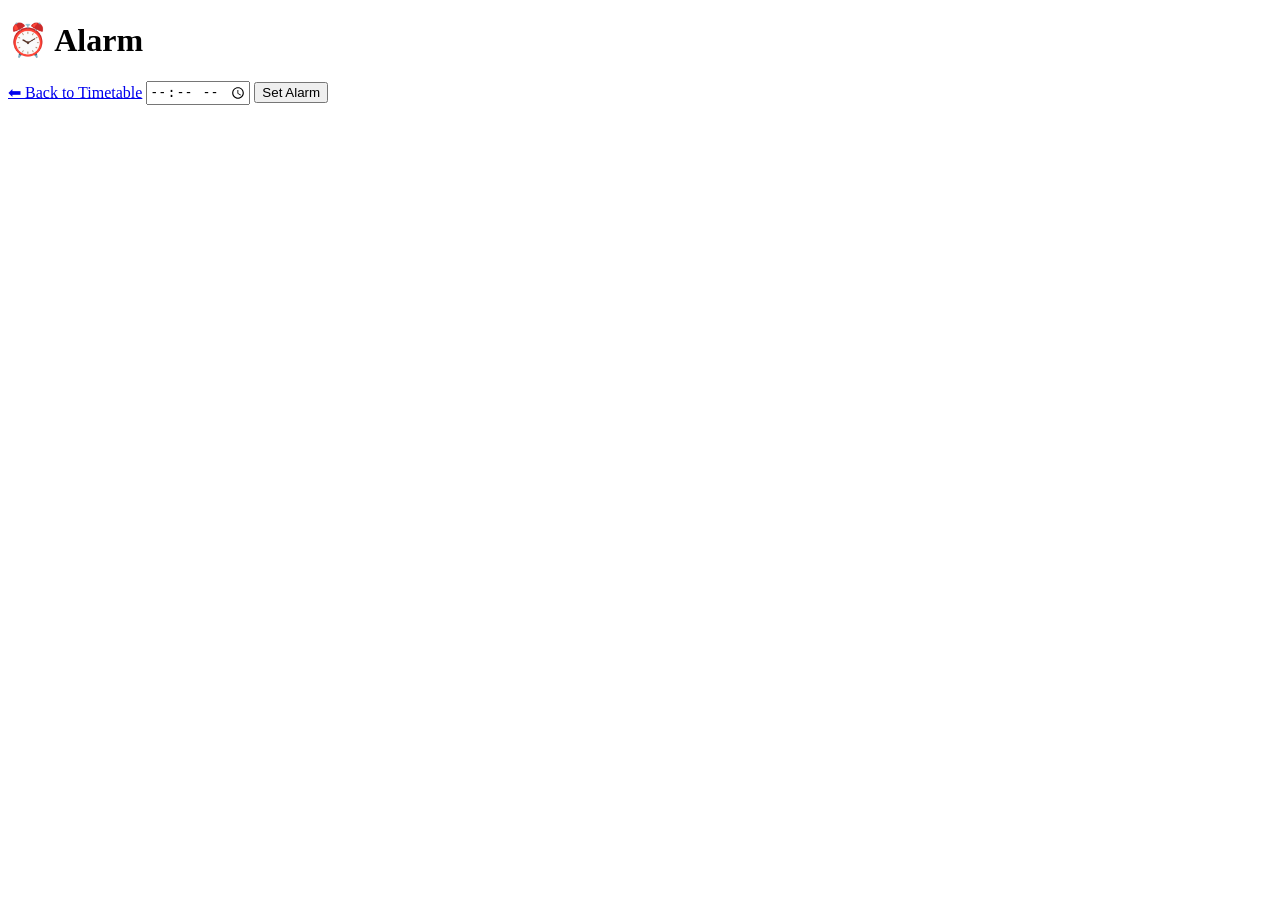
==== frontend/alarm.html @ dc755047 "inital frontend" ====
<!DOCTYPE html>
<html lang="en">
<head>
    <meta charset="UTF-8">
    <title>Alarm</title>
</head>
<body>

    <h1>⏰ Alarm</h1>

    <a href="timetable.html">⬅ Back to Timetable</a>

    <input type="time" id="alarmTime">
    <button onclick="setAlarm()">Set Alarm</button>

    <script>
        function setAlarm() {
            let time = document.getElementById("alarmTime").value;
            alert("Alarm set for " + time);
        }
    </script>

</body>
</html>
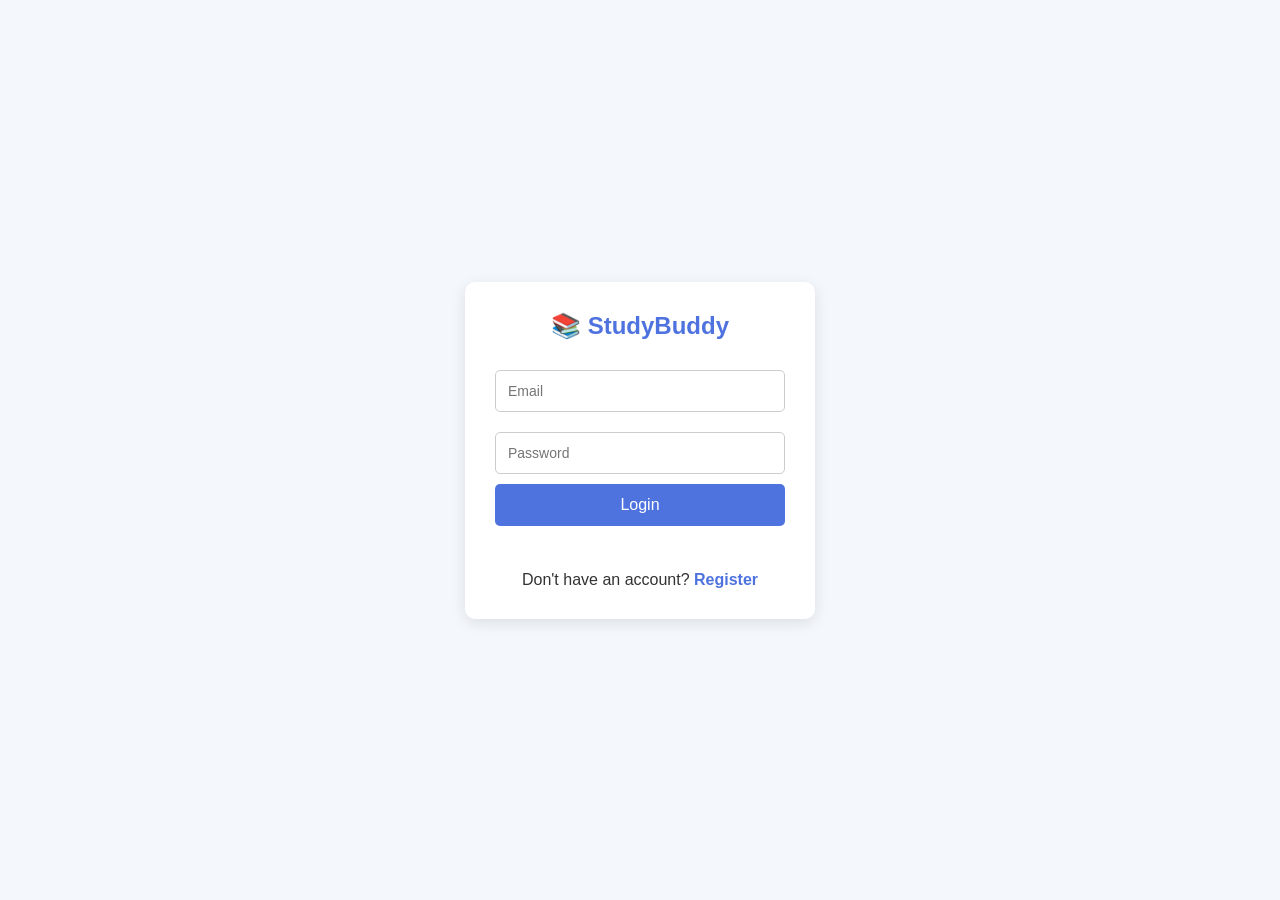
==== commit 842f471a: "backend  works before ai integratioin" ====
--- a/frontend/alarm.html
+++ b/frontend/alarm.html
@@ -1,24 +1,321 @@
 <!DOCTYPE html>
 <html lang="en">
+
 <head>
     <meta charset="UTF-8">
-    <title>Alarm</title>
+    <meta name="viewport" content="width=device-width, initial-scale=1.0">
+    <title>Study Alarm - StudyBuddy</title>
+    <style>
+        * {
+            box-sizing: border-box;
+        }
+
+        body {
+            margin: 0;
+            font-family: Arial, sans-serif;
+            background: #f4f7fb;
+        }
+
+        .sidebar {
+            width: 220px;
+            height: 100vh;
+            background: #4e73df;
+            color: white;
+            position: fixed;
+            padding-top: 20px;
+        }
+
+        .sidebar h2 {
+            text-align: center;
+            margin-bottom: 30px;
+            font-size: 18px;
+        }
+
+        .sidebar a {
+            display: block;
+            padding: 12px 20px;
+            color: white;
+            text-decoration: none;
+            font-size: 14px;
+        }
+
+        .sidebar a:hover,
+        .sidebar a.active {
+            background: #2e59d9;
+        }
+
+        .logout {
+            cursor: pointer;
+        }
+
+        .main {
+            margin-left: 220px;
+            padding: 24px;
+        }
+
+        h2 {
+            color: #4e73df;
+            margin-bottom: 20px;
+        }
+
+        .alarm-card {
+            background: white;
+            padding: 30px;
+            border-radius: 10px;
+            box-shadow: 0 3px 10px rgba(0, 0, 0, 0.1);
+            max-width: 440px;
+        }
+
+        .alarm-card h3 {
+            margin: 0 0 20px;
+            color: #4e73df;
+        }
+
+        .clock-display {
+            font-size: 52px;
+            font-weight: bold;
+            text-align: center;
+            color: #4e73df;
+            letter-spacing: 2px;
+            margin: 18px 0;
+            font-variant-numeric: tabular-nums;
+        }
+
+        .form-group {
+            margin-bottom: 16px;
+        }
+
+        label {
+            display: block;
+            font-size: 13px;
+            font-weight: bold;
+            margin-bottom: 5px;
+            color: #444;
+        }
+
+        input[type="time"] {
+            width: 100%;
+            padding: 10px;
+            border: 1px solid #ccc;
+            border-radius: 6px;
+            font-size: 18px;
+            color: #333;
+        }
+
+        input[type="text"] {
+            width: 100%;
+            padding: 10px;
+            border: 1px solid #ccc;
+            border-radius: 6px;
+            font-size: 14px;
+        }
+
+        .btn-row {
+            display: flex;
+            gap: 10px;
+            margin-top: 14px;
+        }
+
+        .btn {
+            flex: 1;
+            padding: 11px;
+            border: none;
+            border-radius: 6px;
+            cursor: pointer;
+            font-size: 14px;
+            color: white;
+        }
+
+        .btn-set {
+            background: #4e73df;
+        }
+
+        .btn-set:hover {
+            background: #2e59d9;
+        }
+
+        .btn-clear {
+            background: #6c757d;
+        }
+
+        .btn-clear:hover {
+            background: #5a6268;
+        }
+
+        .alarm-list {
+            margin-top: 20px;
+        }
+
+        .alarm-list h4 {
+            color: #4e73df;
+            margin-bottom: 10px;
+        }
+
+        .alarm-item {
+            background: #f0f4ff;
+            border-radius: 8px;
+            padding: 10px 14px;
+            margin-bottom: 8px;
+            display: flex;
+            justify-content: space-between;
+            align-items: center;
+            font-size: 14px;
+        }
+
+        .remove-btn {
+            background: none;
+            border: none;
+            cursor: pointer;
+            color: #e74c3c;
+            font-size: 16px;
+            padding: 0 4px;
+        }
+
+        #alarmStatus {
+            text-align: center;
+            margin-top: 10px;
+            font-size: 14px;
+            min-height: 18px;
+        }
+    </style>
 </head>
+
 <body>
 
-    <h1>⏰ Alarm</h1>
-
-    <a href="timetable.html">⬅ Back to Timetable</a>
-
-    <input type="time" id="alarmTime">
-    <button onclick="setAlarm()">Set Alarm</button>
-
+    <div class="sidebar">
+        <h2>📚 StudyBuddy</h2>
+        <a href="dashboard.html">🏠 Dashboard</a>
+        <a href="timetable.html">📅 Timetable</a>
+        <a href="session.html">⏱ Study Session</a>
+        <a href="progress.html">📊 Progress</a>
+        <a href="courses.html">📚 Courses</a>
+        <a href="weak.html">⚠️ Weak Areas</a>
+        <a href="gamification.html">🎮 Gamification</a>
+        <a href="settings.html">⚙️ Settings</a>
+        <a class="logout" onclick="logout()">🚪 Logout</a>
+    </div>
+
+    <div class="main">
+        <h2>⏰ Study Alarm</h2>
+
+        <div class="alarm-card">
+            <h3>Set a Study Reminder</h3>
+
+            <div class="clock-display" id="currentTime">--:--:--</div>
+
+            <div class="form-group">
+                <label>Alarm Time</label>
+                <input type="time" id="alarmTime">
+            </div>
+
+            <div class="form-group">
+                <label>Label (optional)</label>
+                <input type="text" id="alarmLabel" placeholder="e.g. Start Math session">
+            </div>
+
+            <div class="btn-row">
+                <button class="btn btn-set" onclick="setAlarm()">⏰ Set Alarm</button>
+                <button class="btn btn-clear" onclick="clearAll()">🗑 Clear All</button>
+            </div>
+
+            <div id="alarmStatus"></div>
+
+            <div class="alarm-list" id="alarmList" style="display:none;">
+                <h4>Active Alarms</h4>
+                <div id="alarmsContainer"></div>
+            </div>
+        </div>
+    </div>
+
+    <script src="js/api.js"></script>
     <script>
+        requireAuth();
+
+        let alarms = JSON.parse(localStorage.getItem("studyAlarms") || "[]");
+        let alarmInterval;
+
+        // Live clock
+        function updateClock() {
+            const now = new Date();
+            const h = String(now.getHours()).padStart(2, "0");
+            const m = String(now.getMinutes()).padStart(2, "0");
+            const s = String(now.getSeconds()).padStart(2, "0");
+            document.getElementById("currentTime").innerText = `${h}:${m}:${s}`;
+
+            // Check alarms
+            const hm = `${h}:${m}`;
+            alarms.forEach(a => {
+                if (a.time === hm && !a.fired) {
+                    a.fired = true;
+                    saveAlarms();
+                    const label = a.label ? `\n📌 ${a.label}` : "";
+                    alert(`⏰ Study Alarm!${label}\n\nTime to study!`);
+                }
+            });
+        }
+
+        setInterval(updateClock, 1000);
+        updateClock();
+
+        function saveAlarms() {
+            localStorage.setItem("studyAlarms", JSON.stringify(alarms));
+        }
+
         function setAlarm() {
-            let time = document.getElementById("alarmTime").value;
-            alert("Alarm set for " + time);
-        }
+            const time = document.getElementById("alarmTime").value;
+            const label = document.getElementById("alarmLabel").value.trim();
+            const status = document.getElementById("alarmStatus");
+
+            if (!time) {
+                status.style.color = "red";
+                status.innerText = "Please select a time.";
+                return;
+            }
+
+            alarms.push({ time, label, fired: false });
+            saveAlarms();
+            renderAlarms();
+
+            status.style.color = "#28a745";
+            status.innerText = `✅ Alarm set for ${time}${label ? " — " + label : ""}`;
+            document.getElementById("alarmTime").value = "";
+            document.getElementById("alarmLabel").value = "";
+        }
+
+        function removeAlarm(idx) {
+            alarms.splice(idx, 1);
+            saveAlarms();
+            renderAlarms();
+        }
+
+        function clearAll() {
+            alarms = [];
+            saveAlarms();
+            renderAlarms();
+            document.getElementById("alarmStatus").innerText = "";
+        }
+
+        function renderAlarms() {
+            const container = document.getElementById("alarmsContainer");
+            const listSection = document.getElementById("alarmList");
+
+            if (alarms.length === 0) {
+                listSection.style.display = "none";
+                return;
+            }
+
+            listSection.style.display = "block";
+            container.innerHTML = alarms.map((a, i) => `
+            <div class="alarm-item">
+                <span>🕐 <strong>${a.time}</strong>${a.label ? " — " + a.label : ""}${a.fired ? " ✅" : ""}</span>
+                <button class="remove-btn" onclick="removeAlarm(${i})" title="Remove">✕</button>
+            </div>
+        `).join("");
+        }
+
+        renderAlarms();
     </script>
 
 </body>
+
 </html>
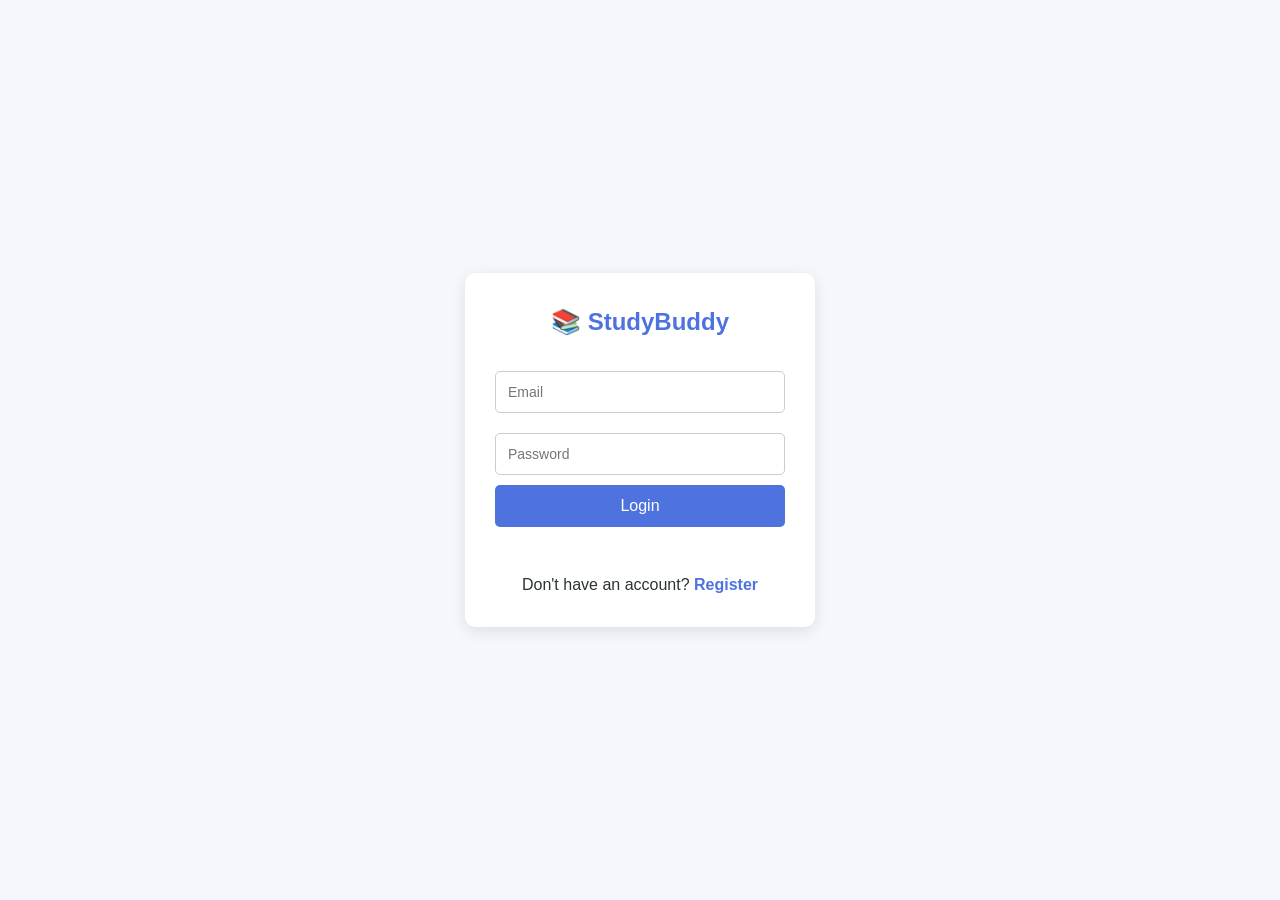
==== commit 2cc2f55e: "final changes" ====
--- a/frontend/alarm.html
+++ b/frontend/alarm.html
@@ -5,80 +5,58 @@
     <meta charset="UTF-8">
     <meta name="viewport" content="width=device-width, initial-scale=1.0">
     <title>Study Alarm - StudyBuddy</title>
+    <link rel="stylesheet" href="css/style.css">
     <style>
-        * {
-            box-sizing: border-box;
-        }
-
-        body {
+        .page-header {
+            margin-bottom: 24px;
+        }
+
+        .page-header h2 {
+            color: var(--primary);
             margin: 0;
-            font-family: Arial, sans-serif;
-            background: #f4f7fb;
-        }
-
-        .sidebar {
-            width: 220px;
-            height: 100vh;
-            background: #4e73df;
-            color: white;
-            position: fixed;
-            padding-top: 20px;
-        }
-
-        .sidebar h2 {
-            text-align: center;
-            margin-bottom: 30px;
-            font-size: 18px;
-        }
-
-        .sidebar a {
-            display: block;
-            padding: 12px 20px;
-            color: white;
-            text-decoration: none;
+        }
+
+        .page-header p {
+            color: var(--text-muted);
             font-size: 14px;
-        }
-
-        .sidebar a:hover,
-        .sidebar a.active {
-            background: #2e59d9;
-        }
-
-        .logout {
-            cursor: pointer;
-        }
-
-        .main {
-            margin-left: 220px;
-            padding: 24px;
-        }
-
-        h2 {
-            color: #4e73df;
-            margin-bottom: 20px;
+            margin: 4px 0 0;
+        }
+
+        .alarm-container {
+            display: grid;
+            grid-template-columns: 1fr 1fr;
+            gap: 24px;
+            max-width: 900px;
+        }
+
+        @media (max-width: 860px) {
+            .alarm-container {
+                grid-template-columns: 1fr;
+            }
         }
 
         .alarm-card {
-            background: white;
+            background: var(--surface);
             padding: 30px;
-            border-radius: 10px;
-            box-shadow: 0 3px 10px rgba(0, 0, 0, 0.1);
-            max-width: 440px;
-        }
-
-        .alarm-card h3 {
-            margin: 0 0 20px;
-            color: #4e73df;
+            border-radius: var(--radius);
+            box-shadow: var(--shadow-sm);
+            border: 1px solid var(--border);
+            display: flex;
+            flex-direction: column;
+            align-items: center;
         }
 
         .clock-display {
-            font-size: 52px;
-            font-weight: bold;
-            text-align: center;
-            color: #4e73df;
-            letter-spacing: 2px;
-            margin: 18px 0;
+            font-size: 56px;
+            font-weight: 800;
+            color: var(--primary);
             font-variant-numeric: tabular-nums;
+            margin: 20px 0;
+            text-shadow: 0 4px 12px rgba(78, 115, 223, 0.15);
+        }
+
+        .alarm-form {
+            width: 100%;
         }
 
         .form-group {
@@ -87,95 +65,170 @@
 
         label {
             display: block;
-            font-size: 13px;
-            font-weight: bold;
-            margin-bottom: 5px;
-            color: #444;
+            font-size: 11px;
+            font-weight: 700;
+            color: var(--text-muted);
+            text-transform: uppercase;
+            letter-spacing: 0.5px;
+            margin-bottom: 6px;
         }
 
         input[type="time"] {
             width: 100%;
-            padding: 10px;
-            border: 1px solid #ccc;
-            border-radius: 6px;
-            font-size: 18px;
-            color: #333;
+            padding: 12px;
+            border: 1.5px solid var(--border);
+            border-radius: var(--radius-sm);
+            font-size: 20px;
+            font-family: 'Inter', sans-serif;
+            color: var(--text);
+            background: #fafbff;
         }
 
         input[type="text"] {
             width: 100%;
-            padding: 10px;
-            border: 1px solid #ccc;
-            border-radius: 6px;
+            padding: 12px;
+            border: 1.5px solid var(--border);
+            border-radius: var(--radius-sm);
             font-size: 14px;
-        }
-
-        .btn-row {
+            font-family: 'Inter', sans-serif;
+        }
+
+        .btn-set {
+            width: 100%;
+            padding: 14px;
+            background: linear-gradient(135deg, var(--primary), var(--primary-dark));
+            color: white;
+            border: none;
+            border-radius: var(--radius-sm);
+            font-size: 15px;
+            font-weight: 700;
+            cursor: pointer;
+            transition: var(--transition);
+            box-shadow: 0 4px 14px rgba(78, 115, 223, 0.3);
+        }
+
+        .btn-set:hover {
+            transform: translateY(-1px);
+            box-shadow: 0 6px 20px rgba(78, 115, 223, 0.4);
+        }
+
+        .sound-badge {
+            margin-top: 14px;
+            font-size: 12px;
+            color: var(--text-muted);
+            padding: 6px 14px;
+            background: #f0f4ff;
+            border-radius: 20px;
             display: flex;
-            gap: 10px;
-            margin-top: 14px;
-        }
-
-        .btn {
-            flex: 1;
-            padding: 11px;
-            border: none;
-            border-radius: 6px;
-            cursor: pointer;
-            font-size: 14px;
-            color: white;
-        }
-
-        .btn-set {
-            background: #4e73df;
-        }
-
-        .btn-set:hover {
-            background: #2e59d9;
-        }
-
-        .btn-clear {
-            background: #6c757d;
-        }
-
-        .btn-clear:hover {
-            background: #5a6268;
-        }
-
-        .alarm-list {
-            margin-top: 20px;
-        }
-
-        .alarm-list h4 {
-            color: #4e73df;
-            margin-bottom: 10px;
-        }
-
-        .alarm-item {
-            background: #f0f4ff;
-            border-radius: 8px;
-            padding: 10px 14px;
-            margin-bottom: 8px;
+            align-items: center;
+            gap: 6px;
+        }
+
+        .alarm-list-card {
+            background: var(--surface);
+            border-radius: var(--radius);
+            box-shadow: var(--shadow-sm);
+            border: 1px solid var(--border);
+            overflow: hidden;
+        }
+
+        .list-header {
+            padding: 16px 24px;
+            background: #f8f9fc;
+            border-bottom: 1px solid var(--border);
             display: flex;
             justify-content: space-between;
             align-items: center;
+        }
+
+        .list-header h4 {
+            margin: 0;
+            color: var(--text);
             font-size: 14px;
         }
 
-        .remove-btn {
+        .btn-clear {
             background: none;
             border: none;
+            color: var(--danger);
+            font-size: 12px;
+            font-weight: 600;
             cursor: pointer;
-            color: #e74c3c;
-            font-size: 16px;
-            padding: 0 4px;
-        }
-
-        #alarmStatus {
+        }
+
+        .alarms-scroll {
+            max-height: 400px;
+            overflow-y: auto;
+        }
+
+        .alarm-item {
+            padding: 16px 24px;
+            display: flex;
+            justify-content: space-between;
+            align-items: center;
+            border-bottom: 1px solid #f0f2f5;
+        }
+
+        .alarm-item:last-child {
+            border-bottom: none;
+        }
+
+        .alarm-info h5 {
+            margin: 0;
+            font-size: 18px;
+            color: var(--primary);
+        }
+
+        .alarm-info p {
+            margin: 2px 0 0;
+            font-size: 12px;
+            color: var(--text-muted);
+        }
+
+        .btn-remove {
+            width: 32px;
+            height: 32px;
+            display: flex;
+            align-items: center;
+            justify-content: center;
+            border-radius: 50%;
+            background: #fff0f0;
+            color: var(--danger);
+            border: none;
+            cursor: pointer;
+            transition: var(--transition);
+        }
+
+        .btn-remove:hover {
+            background: var(--danger);
+            color: white;
+        }
+
+        .empty-alarms {
             text-align: center;
-            margin-top: 10px;
-            font-size: 14px;
-            min-height: 18px;
+            padding: 40px;
+            color: var(--text-muted);
+            font-size: 13px;
+        }
+
+        /* Animation when alarm fires */
+        @keyframes pulse {
+            0% {
+                transform: scale(1);
+            }
+
+            50% {
+                transform: scale(1.05);
+            }
+
+            100% {
+                transform: scale(1);
+            }
+        }
+
+        .ringing {
+            animation: pulse 0.5s infinite;
+            color: var(--danger) !important;
         }
     </style>
 </head>
@@ -187,42 +240,55 @@
         <a href="dashboard.html">🏠 Dashboard</a>
         <a href="timetable.html">📅 Timetable</a>
         <a href="session.html">⏱ Study Session</a>
+        <a href="alarm.html" class="active">⏰ Alarm</a>
         <a href="progress.html">📊 Progress</a>
-        <a href="courses.html">📚 Courses</a>
+        <a href="courses.html">📚 My Subjects</a>
         <a href="weak.html">⚠️ Weak Areas</a>
         <a href="gamification.html">🎮 Gamification</a>
+        <a href="ai_study.html">🤖 AI Assistant</a>
         <a href="settings.html">⚙️ Settings</a>
         <a class="logout" onclick="logout()">🚪 Logout</a>
     </div>
 
     <div class="main">
-        <h2>⏰ Study Alarm</h2>
-
-        <div class="alarm-card">
-            <h3>Set a Study Reminder</h3>
-
-            <div class="clock-display" id="currentTime">--:--:--</div>
-
-            <div class="form-group">
-                <label>Alarm Time</label>
-                <input type="time" id="alarmTime">
+        <div class="page-header animate-fade">
+            <h2>⏰ Study Alarm</h2>
+            <p>Stay on track with personalized reminders</p>
+        </div>
+
+        <div class="alarm-container">
+            <!-- Set Alarm Card -->
+            <div class="alarm-card animate-fade">
+                <div class="clock-display" id="currentTime">--:--:--</div>
+
+                <div class="alarm-form">
+                    <div class="form-group">
+                        <label>Target Time</label>
+                        <input type="time" id="alarmTime">
+                    </div>
+                    <div class="form-group">
+                        <label>Remainder Label</label>
+                        <input type="text" id="alarmLabel" placeholder="e.g. Start Thermodynamics">
+                    </div>
+                    <button class="btn-set" onclick="setAlarm()">🔔 Set Alarm</button>
+
+                    <div class="sound-badge">
+                        <span>🔊 Active Sound:</span>
+                        <strong id="activeSoundName">Default Bell</strong>
+                    </div>
+                </div>
+                <div id="statusMsg" style="margin-top: 15px; font-size: 13px;"></div>
             </div>
 
-            <div class="form-group">
-                <label>Label (optional)</label>
-                <input type="text" id="alarmLabel" placeholder="e.g. Start Math session">
-            </div>
-
-            <div class="btn-row">
-                <button class="btn btn-set" onclick="setAlarm()">⏰ Set Alarm</button>
-                <button class="btn btn-clear" onclick="clearAll()">🗑 Clear All</button>
-            </div>
-
-            <div id="alarmStatus"></div>
-
-            <div class="alarm-list" id="alarmList" style="display:none;">
-                <h4>Active Alarms</h4>
-                <div id="alarmsContainer"></div>
+            <!-- Active Alarms Card -->
+            <div class="alarm-list-card animate-fade" style="animation-delay: 0.1s">
+                <div class="list-header">
+                    <h4>Active Reminders</h4>
+                    <button class="btn-clear" onclick="clearAllAlarms()">Clear All</button>
+                </div>
+                <div class="alarms-scroll" id="alarmsList">
+                    <div class="empty-alarms">No active alarms set.</div>
+                </div>
             </div>
         </div>
     </div>
@@ -232,90 +298,108 @@
         requireAuth();
 
         let alarms = JSON.parse(localStorage.getItem("studyAlarms") || "[]");
-        let alarmInterval;
-
-        // Live clock
+        let activeSound = "default";
+
+        async function fetchSettings() {
+            const data = await getProfile();
+            if (data && data._ok) {
+                activeSound = data.alarm_sound || "default";
+                document.getElementById("activeSoundName").innerText = activeSound.charAt(0).toUpperCase() + activeSound.slice(1);
+            }
+        }
+
         function updateClock() {
             const now = new Date();
-            const h = String(now.getHours()).padStart(2, "0");
-            const m = String(now.getMinutes()).padStart(2, "0");
-            const s = String(now.getSeconds()).padStart(2, "0");
-            document.getElementById("currentTime").innerText = `${h}:${m}:${s}`;
-
-            // Check alarms
+            const h = String(now.getHours()).padStart(2, '0');
+            const m = String(now.getMinutes()).padStart(2, '0');
+            const s = String(now.getSeconds()).padStart(2, '0');
+            const clockEl = document.getElementById("currentTime");
+            clockEl.innerText = `${h}:${m}:${s}`;
+
             const hm = `${h}:${m}`;
-            alarms.forEach(a => {
+            let fired = false;
+
+            alarms.forEach((a, idx) => {
                 if (a.time === hm && !a.fired) {
                     a.fired = true;
-                    saveAlarms();
-                    const label = a.label ? `\n📌 ${a.label}` : "";
-                    alert(`⏰ Study Alarm!${label}\n\nTime to study!`);
+                    fired = true;
+                    clockEl.classList.add("ringing");
+
+                    // Simple sound simulation
+                    console.log(`PLAYING SOUND: ${activeSound}`);
+
+                    setTimeout(() => {
+                        alert(`⏰ STUDY ALARM!\n\n${a.label || 'Time to study!'}\n\nSound: ${activeSound}`);
+                        clockEl.classList.remove("ringing");
+                    }, 100);
                 }
             });
+
+            if (fired) {
+                localStorage.setItem("studyAlarms", JSON.stringify(alarms));
+                renderAlarms();
+            }
         }
 
         setInterval(updateClock, 1000);
         updateClock();
-
-        function saveAlarms() {
-            localStorage.setItem("studyAlarms", JSON.stringify(alarms));
-        }
 
         function setAlarm() {
             const time = document.getElementById("alarmTime").value;
             const label = document.getElementById("alarmLabel").value.trim();
-            const status = document.getElementById("alarmStatus");
+            const msg = document.getElementById("statusMsg");
 
             if (!time) {
-                status.style.color = "red";
-                status.innerText = "Please select a time.";
+                msg.style.color = "var(--danger)";
+                msg.innerText = "Please select a time.";
                 return;
             }
 
             alarms.push({ time, label, fired: false });
-            saveAlarms();
+            localStorage.setItem("studyAlarms", JSON.stringify(alarms));
             renderAlarms();
 
-            status.style.color = "#28a745";
-            status.innerText = `✅ Alarm set for ${time}${label ? " — " + label : ""}`;
+            msg.style.color = "var(--accent)";
+            msg.innerText = "✅ Alarm set successfully!";
             document.getElementById("alarmTime").value = "";
             document.getElementById("alarmLabel").value = "";
+            setTimeout(() => msg.innerText = "", 3000);
         }
 
         function removeAlarm(idx) {
             alarms.splice(idx, 1);
-            saveAlarms();
+            localStorage.setItem("studyAlarms", JSON.stringify(alarms));
             renderAlarms();
         }
 
-        function clearAll() {
+        function clearAllAlarms() {
+            if (!confirm("Clear all alarms?")) return;
             alarms = [];
-            saveAlarms();
+            localStorage.setItem("studyAlarms", JSON.stringify(alarms));
             renderAlarms();
-            document.getElementById("alarmStatus").innerText = "";
         }
 
         function renderAlarms() {
-            const container = document.getElementById("alarmsContainer");
-            const listSection = document.getElementById("alarmList");
-
+            const container = document.getElementById("alarmsList");
             if (alarms.length === 0) {
-                listSection.style.display = "none";
+                container.innerHTML = '<div class="empty-alarms">No active alarms set.</div>';
                 return;
             }
 
-            listSection.style.display = "block";
             container.innerHTML = alarms.map((a, i) => `
-            <div class="alarm-item">
-                <span>🕐 <strong>${a.time}</strong>${a.label ? " — " + a.label : ""}${a.fired ? " ✅" : ""}</span>
-                <button class="remove-btn" onclick="removeAlarm(${i})" title="Remove">✕</button>
-            </div>
-        `).join("");
-        }
-
+                <div class="alarm-item">
+                    <div class="alarm-info">
+                        <h5>${a.time} ${a.fired ? '✅' : ''}</h5>
+                        <p>${a.label || 'Study Session'}</p>
+                    </div>
+                    <button class="btn-remove" onclick="removeAlarm(${i})">✕</button>
+                </div>
+            `).join("");
+        }
+
+        fetchSettings();
         renderAlarms();
     </script>
-
 </body>
 
 </html>
--- a/frontend/css/style.css
+++ b/frontend/css/style.css
@@ -0,0 +1,587 @@
+/* =========================
+   DESIGN SYSTEM – StudyBuddy
+   Modern, premium aesthetic
+========================= */
+
+@import url('https://fonts.googleapis.com/css2?family=Inter:wght@400;500;600;700&display=swap');
+
+:root {
+    --primary: #4e73df;
+    --primary-dark: #3b55c4;
+    --primary-light: #e8edff;
+    --accent: #1cc88a;
+    --accent-dark: #17a673;
+    --danger: #e74a3b;
+    --warning: #f6c23e;
+    --bg: #f0f2f8;
+    --surface: #ffffff;
+    --text: #2d3436;
+    --text-muted: #8395a7;
+    --border: #e2e8f0;
+    --shadow-sm: 0 2px 8px rgba(78, 115, 223, 0.08);
+    --shadow-md: 0 4px 20px rgba(78, 115, 223, 0.12);
+    --shadow-lg: 0 8px 32px rgba(78, 115, 223, 0.16);
+    --radius: 12px;
+    --radius-sm: 8px;
+    --transition: 0.25s cubic-bezier(0.4, 0, 0.2, 1);
+}
+
+/* =========================
+   GLOBAL RESET
+========================= */
+
+* {
+    margin: 0;
+    padding: 0;
+    box-sizing: border-box;
+}
+
+body {
+    font-family: 'Inter', 'Segoe UI', system-ui, -apple-system, sans-serif;
+    background: var(--bg);
+    color: var(--text);
+    line-height: 1.6;
+    -webkit-font-smoothing: antialiased;
+}
+
+::selection {
+    background: var(--primary);
+    color: white;
+}
+
+/* =========================
+   SCROLLBAR
+========================= */
+
+::-webkit-scrollbar {
+    width: 6px;
+}
+
+::-webkit-scrollbar-track {
+    background: transparent;
+}
+
+::-webkit-scrollbar-thumb {
+    background: #c1c9d6;
+    border-radius: 3px;
+}
+
+::-webkit-scrollbar-thumb:hover {
+    background: #a0aec0;
+}
+
+/* =========================
+   NAVBAR
+========================= */
+
+.navbar {
+    width: 100%;
+    padding: 15px 40px;
+    background: linear-gradient(135deg, var(--primary), var(--primary-dark));
+    color: white;
+    display: flex;
+    justify-content: space-between;
+    align-items: center;
+    box-shadow: 0 4px 16px rgba(78, 115, 223, 0.25);
+}
+
+.navbar h1 {
+    font-size: 22px;
+    font-weight: 700;
+    letter-spacing: -0.5px;
+}
+
+.navbar .nav-links a {
+    margin-left: 20px;
+    color: rgba(255, 255, 255, 0.9);
+    text-decoration: none;
+    font-weight: 500;
+    font-size: 14px;
+    transition: var(--transition);
+    padding: 6px 12px;
+    border-radius: var(--radius-sm);
+}
+
+.navbar .nav-links a:hover {
+    background: rgba(255, 255, 255, 0.15);
+    color: white;
+}
+
+/* =========================
+   BUTTONS
+========================= */
+
+.btn {
+    padding: 10px 20px;
+    border: none;
+    border-radius: var(--radius-sm);
+    cursor: pointer;
+    font-family: 'Inter', sans-serif;
+    font-size: 14px;
+    font-weight: 600;
+    transition: var(--transition);
+    display: inline-flex;
+    align-items: center;
+    gap: 8px;
+    letter-spacing: 0.2px;
+}
+
+.btn:active {
+    transform: scale(0.97);
+}
+
+.btn-primary {
+    background: linear-gradient(135deg, var(--primary), var(--primary-dark));
+    color: white;
+    box-shadow: 0 4px 14px rgba(78, 115, 223, 0.35);
+}
+
+.btn-primary:hover {
+    box-shadow: 0 6px 20px rgba(78, 115, 223, 0.5);
+    transform: translateY(-1px);
+}
+
+.btn-secondary {
+    background: var(--primary-light);
+    color: var(--primary);
+}
+
+.btn-secondary:hover {
+    background: #d6e0ff;
+}
+
+.btn-success {
+    background: linear-gradient(135deg, var(--accent), var(--accent-dark));
+    color: white;
+    box-shadow: 0 4px 14px rgba(28, 200, 138, 0.35);
+}
+
+.btn-success:hover {
+    box-shadow: 0 6px 20px rgba(28, 200, 138, 0.5);
+    transform: translateY(-1px);
+}
+
+.btn-danger {
+    background: var(--danger);
+    color: white;
+}
+
+/* =========================
+   FORMS
+========================= */
+
+.form-container {
+    width: 380px;
+    max-width: 90vw;
+    background: var(--surface);
+    padding: 36px;
+    margin: 60px auto;
+    border-radius: var(--radius);
+    box-shadow: var(--shadow-lg);
+}
+
+.form-container h2 {
+    text-align: center;
+    margin-bottom: 24px;
+    font-weight: 700;
+    color: var(--primary);
+    letter-spacing: -0.5px;
+}
+
+.form-group {
+    margin-bottom: 16px;
+}
+
+.form-group label {
+    font-size: 13px;
+    font-weight: 600;
+    color: var(--text-muted);
+    margin-bottom: 6px;
+    display: block;
+    text-transform: uppercase;
+    letter-spacing: 0.5px;
+}
+
+.form-group input,
+.form-group select,
+.form-group textarea {
+    width: 100%;
+    padding: 11px 14px;
+    border-radius: var(--radius-sm);
+    border: 1.5px solid var(--border);
+    font-family: 'Inter', sans-serif;
+    font-size: 14px;
+    color: var(--text);
+    transition: var(--transition);
+    background: #fafbff;
+}
+
+.form-group input:focus,
+.form-group select:focus,
+.form-group textarea:focus {
+    outline: none;
+    border-color: var(--primary);
+    box-shadow: 0 0 0 3px rgba(78, 115, 223, 0.15);
+    background: white;
+}
+
+.form-group input::placeholder {
+    color: #b2bec3;
+}
+
+/* =========================
+   CARDS
+========================= */
+
+.card {
+    background: var(--surface);
+    padding: 24px;
+    border-radius: var(--radius);
+    box-shadow: var(--shadow-sm);
+    border: 1px solid rgba(226, 232, 240, 0.6);
+    transition: var(--transition);
+}
+
+.card:hover {
+    box-shadow: var(--shadow-md);
+}
+
+/* Stat cards used on dashboard */
+.stat-card {
+    background: var(--surface);
+    padding: 20px 24px;
+    border-radius: var(--radius);
+    box-shadow: var(--shadow-sm);
+    border-left: 4px solid var(--primary);
+    transition: var(--transition);
+}
+
+.stat-card:hover {
+    transform: translateY(-2px);
+    box-shadow: var(--shadow-md);
+}
+
+.stat-card.accent {
+    border-left-color: var(--accent);
+}
+
+.stat-card.warning {
+    border-left-color: var(--warning);
+}
+
+.stat-card.danger {
+    border-left-color: var(--danger);
+}
+
+.stat-card h3 {
+    font-size: 13px;
+    font-weight: 600;
+    color: var(--text-muted);
+    text-transform: uppercase;
+    letter-spacing: 0.5px;
+    margin-bottom: 8px;
+}
+
+.stat-card .stat-value {
+    font-size: 28px;
+    font-weight: 700;
+    color: var(--text);
+    letter-spacing: -1px;
+}
+
+/* =========================
+   SIDEBAR (used in app pages)
+========================= */
+
+.sidebar {
+    width: 240px;
+    height: 100vh;
+    background: linear-gradient(180deg, #1a1f3d 0%, #2d3561 50%, #1a1f3d 100%);
+    color: white;
+    position: fixed;
+    top: 0;
+    left: 0;
+    padding-top: 24px;
+    overflow-y: auto;
+    z-index: 100;
+    box-shadow: 4px 0 24px rgba(0, 0, 0, 0.15);
+}
+
+.sidebar h2 {
+    text-align: center;
+    font-size: 18px;
+    font-weight: 700;
+    margin-bottom: 32px;
+    letter-spacing: -0.3px;
+    padding: 0 20px;
+}
+
+.sidebar a {
+    display: flex;
+    align-items: center;
+    gap: 10px;
+    padding: 12px 24px;
+    color: rgba(255, 255, 255, 0.7);
+    text-decoration: none;
+    font-size: 14px;
+    font-weight: 500;
+    transition: var(--transition);
+    border-left: 3px solid transparent;
+    margin: 2px 0;
+}
+
+.sidebar a:hover {
+    background: rgba(255, 255, 255, 0.08);
+    color: white;
+    border-left-color: rgba(78, 115, 223, 0.5);
+}
+
+.sidebar a.active {
+    background: rgba(78, 115, 223, 0.2);
+    color: white;
+    border-left-color: var(--primary);
+    font-weight: 600;
+}
+
+.sidebar .logout {
+    cursor: pointer;
+    margin-top: 16px;
+    border-top: 1px solid rgba(255, 255, 255, 0.08);
+    padding-top: 16px;
+    color: rgba(255, 255, 255, 0.5);
+}
+
+.sidebar .logout:hover {
+    color: var(--danger);
+    border-left-color: var(--danger);
+}
+
+/* Main content area next to sidebar */
+.main {
+    margin-left: 240px;
+    padding: 28px 32px;
+    min-height: 100vh;
+}
+
+/* =========================
+   TABLES
+========================= */
+
+table {
+    width: 100%;
+    border-collapse: collapse;
+    font-size: 14px;
+}
+
+table th {
+    background: linear-gradient(135deg, var(--primary), var(--primary-dark));
+    color: white;
+    padding: 12px 16px;
+    text-align: left;
+    font-weight: 600;
+    font-size: 12px;
+    text-transform: uppercase;
+    letter-spacing: 0.5px;
+}
+
+table th:first-child {
+    border-radius: var(--radius-sm) 0 0 0;
+}
+
+table th:last-child {
+    border-radius: 0 var(--radius-sm) 0 0;
+}
+
+table td {
+    padding: 12px 16px;
+    border-bottom: 1px solid var(--border);
+    color: var(--text);
+}
+
+table tr:hover td {
+    background: #f8faff;
+}
+
+table tr:nth-child(even) td {
+    background: #fafbfe;
+}
+
+table tr:nth-child(even):hover td {
+    background: #f0f4ff;
+}
+
+/* =========================
+   LANDING PAGE
+========================= */
+
+.hero {
+    text-align: center;
+    padding: 100px 20px 60px;
+    background: linear-gradient(135deg, #f0f2f8 0%, #e8edff 100%);
+}
+
+.hero h1 {
+    font-size: 48px;
+    font-weight: 700;
+    margin-bottom: 16px;
+    letter-spacing: -1.5px;
+    color: var(--text);
+    line-height: 1.1;
+}
+
+.hero p {
+    font-size: 18px;
+    margin-bottom: 32px;
+    color: var(--text-muted);
+    max-width: 520px;
+    margin-left: auto;
+    margin-right: auto;
+}
+
+/* =========================
+   FOOTER
+========================= */
+
+.footer {
+    text-align: center;
+    padding: 24px;
+    margin-top: 40px;
+    background: #1a1f3d;
+    color: rgba(255, 255, 255, 0.6);
+    font-size: 13px;
+    letter-spacing: 0.3px;
+}
+
+/* =========================
+   ANIMATIONS
+========================= */
+
+@keyframes fadeIn {
+    from { opacity: 0; transform: translateY(12px); }
+    to   { opacity: 1; transform: translateY(0); }
+}
+
+@keyframes slideUp {
+    from { opacity: 0; transform: translateY(20px); }
+    to   { opacity: 1; transform: translateY(0); }
+}
+
+@keyframes pulse {
+    0%, 100% { transform: scale(1); }
+    50%      { transform: scale(1.04); }
+}
+
+.animate-fade {
+    animation: fadeIn 0.4s ease-out;
+}
+
+.animate-slide {
+    animation: slideUp 0.5s ease-out;
+}
+
+/* =========================
+   UTILITY CLASSES
+========================= */
+
+.text-primary { color: var(--primary); }
+.text-accent  { color: var(--accent); }
+.text-muted   { color: var(--text-muted); }
+.text-danger  { color: var(--danger); }
+.text-center  { text-align: center; }
+
+.mt-1 { margin-top: 8px; }
+.mt-2 { margin-top: 16px; }
+.mt-3 { margin-top: 24px; }
+.mb-1 { margin-bottom: 8px; }
+.mb-2 { margin-bottom: 16px; }
+.mb-3 { margin-bottom: 24px; }
+
+.gap-1 { gap: 8px; }
+.gap-2 { gap: 16px; }
+
+.flex { display: flex; }
+.flex-col { flex-direction: column; }
+.items-center { align-items: center; }
+.justify-between { justify-content: space-between; }
+.flex-wrap { flex-wrap: wrap; }
+
+/* Badge */
+.badge {
+    display: inline-block;
+    padding: 4px 10px;
+    border-radius: 20px;
+    font-size: 11px;
+    font-weight: 600;
+    letter-spacing: 0.3px;
+}
+
+.badge-primary {
+    background: var(--primary-light);
+    color: var(--primary);
+}
+
+.badge-success {
+    background: #d4edda;
+    color: #155724;
+}
+
+.badge-warning {
+    background: #fff3cd;
+    color: #856404;
+}
+
+.badge-danger {
+    background: #f8d7da;
+    color: #721c24;
+}
+
+/* Loading spinner */
+.spinner {
+    width: 20px;
+    height: 20px;
+    border: 3px solid rgba(255, 255, 255, 0.3);
+    border-top-color: white;
+    border-radius: 50%;
+    animation: spin 0.7s linear infinite;
+    display: inline-block;
+}
+
+@keyframes spin {
+    to { transform: rotate(360deg); }
+}
+
+/* =========================
+   RESPONSIVE
+========================= */
+
+@media (max-width: 768px) {
+    .sidebar {
+        width: 60px;
+        padding-top: 16px;
+    }
+
+    .sidebar h2 {
+        font-size: 0;
+    }
+
+    .sidebar h2::after {
+        content: "📚";
+        font-size: 20px;
+    }
+
+    .sidebar a {
+        padding: 12px;
+        justify-content: center;
+        font-size: 0;
+        border-left: none;
+    }
+
+    .sidebar a::first-letter {
+        font-size: 18px;
+    }
+
+    .main {
+        margin-left: 60px;
+        padding: 20px 16px;
+    }
+}
